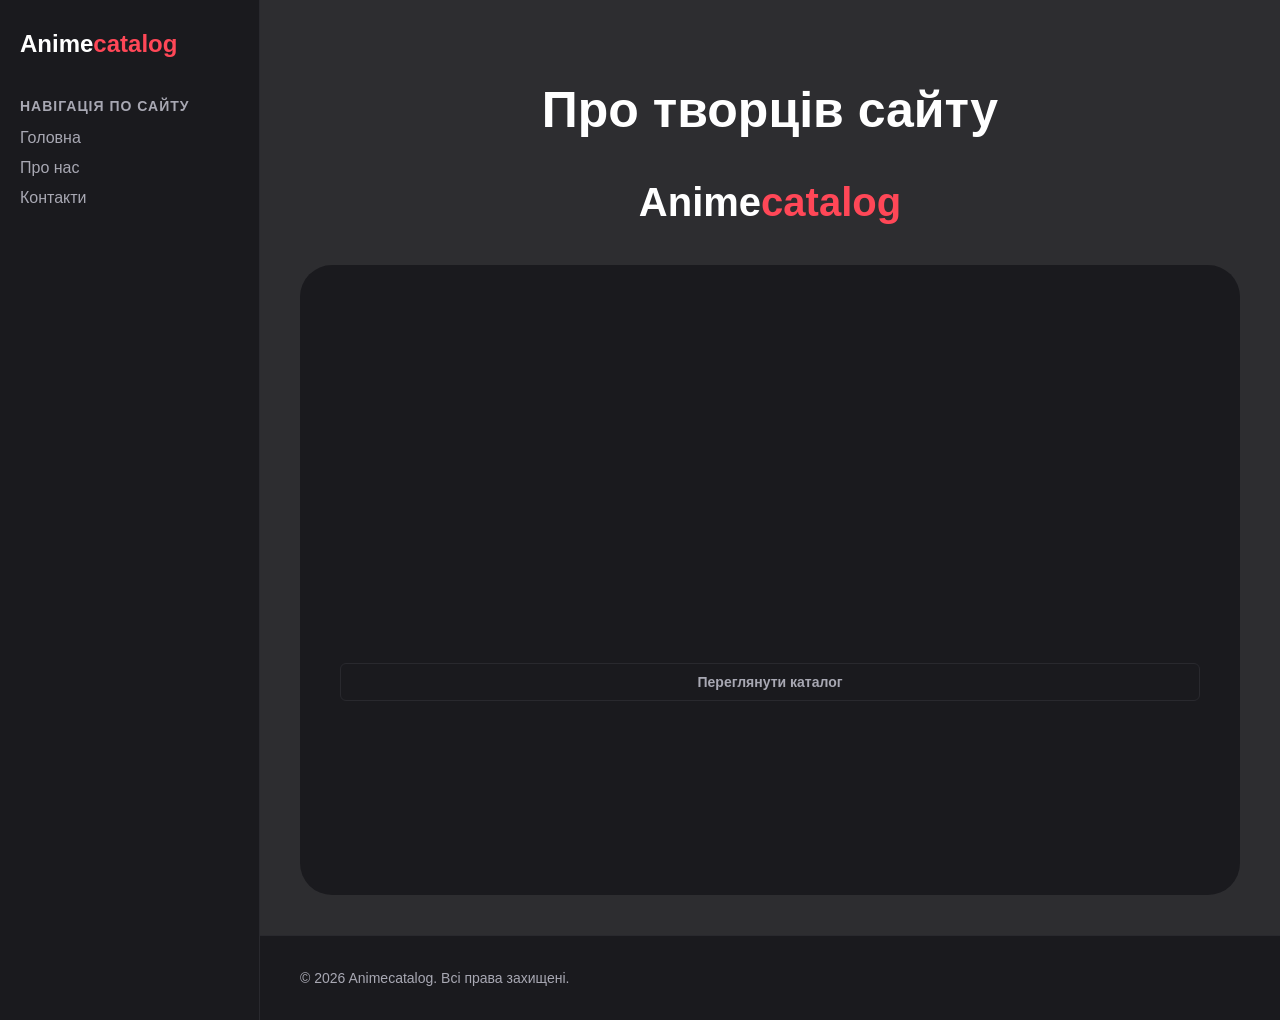
==== html/pro_nas.html @ 8fab1a99 "Створенна сторінка про розробників сайту. Додані посилання для кнопок навігації." ====
<!DOCTYPE html>
<html lang="uk">

<head>
    <meta charset="UTF-8">
    <meta name="viewport" content="width=device-width, initial-scale=1.0">
    <title>Головна сторінка</title>
    <link rel="stylesheet" href="/style/styles.css">
</head>

<body>

    <div class="wrapper">

        <!--  Шапка и Навигация -->
        <header class="sidebar">
            <div class="logo">Anime<span>catalog</span></div>

            <nav class="main-nav">
                <h3 class="nav-title">Навігація по сайту</h3>
                <ul class="nav-list">
                    <li><a href="/html/index.html">Головна</a></li>
                    <li><a href="/html/pro_nas.html">Про нас</a></li>
                    <li><a href="#">Контакти</a></li>
                </ul>
            </nav>
        </header>

        <div class="main-wrapper">
            <main class="main-content">
                <center>
                    <h1 class="title_pro_nas">Про творців сайту</h1>
                    <h2 class="logo_2">Anime<span>catalog</span></h2>
                </center>
                <div class="hero-section">
                    <h1 class=""><h1>
                    <h2></h2>
                    <h2></h2>
                    <h2></h2>
                    <button href="#" class="btn-filter">Переглянути каталог</button>
                </div>
            </main>

            <!-- Подвал  -->
            <footer class="site-footer">
                <p>&copy; 2026 Animecatalog. Всі права захищені.</p>
            </footer>
        </div>

    </div>
</body>

</html>
---- style/styles.css ----
/* Общие стили для темной темы */
body {
    background-color: #212124;
    color: #ffffff;
    font-family: Arial, sans-serif;
    margin: 0;
    padding: 0;
}

/* Главный контейнер-флекс */
.wrapper {
    display: flex;
    min-height: 100vh;
}

/* Левая панель меню (Sidebar) */
.sidebar {
    width: 260px;
    background-color: #1a1a1e;
    border-right: 1px solid #29292e;
    padding: 30px 20px;
    box-sizing: border-box;
}

.logo {
    font-size: 24px;
    font-weight: bold;
    color: #ffffff;
    margin-bottom: 40px;
}

.logo span {
    color: #ff4757;
}

.nav-title {
    font-size: 14px;
    color: #a8a8b3;
    text-transform: uppercase;
    letter-spacing: 1px;
    margin-bottom: 15px;
}

.nav-list {
    list-style: none;
    padding: 0;
    margin: 0;
}

.nav-list li {
    margin-bottom: 12px;
}

.nav-list a {
    color: #a8a8b3;
    text-decoration: none;
    font-size: 16px;
    display: block;
    transition: color 0.2s ease;
}

.nav-list a:hover, 
.nav-list a.active {
    color: #ff4757;
}

/*  (Контент + Футер) */
.main-wrapper {
    flex: 1;
    display: flex;
    flex-direction: column;
    background-color: #2d2d30;
}

.main-content {
    padding: 40px;
    flex: 1;
}

.page-title {
    font-size: 32px;
    margin-top: 0;
    margin-bottom: 20px;
}

/* --- стили --- */
.anime-grid {
    display: grid;
    grid-template-columns: repeat(auto-fill, minmax(280px, 1fr));
    gap: 30px;
}

.anime-card {
    background-color: #1a1a1e;
    border: 1px solid #29292e;
    border-radius: 8px;
    overflow: hidden;
    display: flex;
    flex-direction: column;
    height: 480px;
    transition: transform 0.3s ease, border-color 0.3s ease;
}

.anime-card:hover {
    transform: translateY(-5px);
    border-color: #ff4757;
}

.anime-description {
    font-size: 14px;
    color: #a8a8b3;
    display: -webkit-box;
    -webkit-line-clamp: 3;
    -webkit-box-orient: vertical;
    overflow: hidden;
    line-clamp: 3;
}

.btn-more {
    background-color: #29292e;
    color: #ffffff;
    text-align: center;
    padding: 10px;
    text-decoration: none;
    border-radius: 4px;
    font-weight: 600;
}

.filter-buttons {
    margin: 20px 0 30px 0;
    display: flex;
    gap: 12px;
    flex-wrap: wrap;
}

.btn-filter {
    background-color: #1a1a1e;
    color: #a8a8b3;
    border: 1px solid #29292e;
    padding: 10px 20px;
    border-radius: 6px;
    cursor: pointer;
    font-family: inherit;
    font-size: 14px;
    font-weight: 600;
    transition: background-color 0.3s ease;
}

.btn-filter:hover {
    border-color: #ff4757;
    color: #ffffff;
    background-color: #1f1f23;
}

.btn-filter.active {
    background-color: #ff4757;
    color: #ffffff;
    border-color: #ff4757;
    box-shadow: 0 4px 8px rgba(255, 71, 87, 0.2);
}

/*  подвал */
.site-footer {
    padding: 20px 40px;
    background-color: #1a1a1e;
    border-top: 1px solid #29292e;
    color: #a8a8b3;
    font-size: 14px;
}
.site-footer a {
    color: #a8a8b3;
    text-decoration: none;
    transition: color 0.2s ease;
}
.site-footer a:hover {
    color: #ff4757;
}

/* Оформлюємо наше вспливаюче вікно */
.modal {
    display: none; /* Спочатку вікно сховане */
    position: fixed;
    z-index: 2000;
    left: 0;
    top: 0;
    width: 100%;
    height: 100%;
    background-color: rgba(0, 0, 0, 0.85); /* Затемнення фону сторінки */
    backdrop-filter: blur(5px); /* Ефект розмиття заднього фону */
    overflow-y: auto;
}

/* Контентна частина вікна */
.modal-content {
    background-color: #1a1a1e;
    margin: 50px auto;
    padding: 0; /* Прибираємо внутрішні відступи, щоб картинка була на весь верх */
    border: 1px solid #ff4757;
    width: 90%;
    max-width: 800px;
    border-radius: 12px;
    position: relative;
    animation: fadeIn 0.3s ease; /* Додаємо плавну появу */
    overflow: hidden; /* Щоб картинка не виходила за закруглені краї */
}

@keyframes fadeIn {
    from { opacity: 0; transform: translateY(-20px); }
    to { opacity: 1; transform: translateY(0); }
}

/* Кнопка закриття (хрестик) */
.close-btn {
    position: absolute;
    top: 15px;
    right: 20px;
    font-size: 30px;
    color: #a8a8b3;
    cursor: pointer;
}

.close-btn:hover {
    color: #ff4757;
}

/* Стиль для кнопки пошуку на Анілібрії */
.btn-anilibria {
    display: inline-block;
    background-color: #ff4757;
    color: #fff;
    text-decoration: none;
    padding: 12px 24px;
    border-radius: 6px;
    font-weight: bold;
    margin-top: 20px;
}

/* --- Нові стилі для горизонтального банера --- */

/* Контейнер для картинки зверху */
.modal-banner {
    position: relative;
    width: 100%;
    height: 350px; /* Ти можеш змінити висоту банера тут */
}

.modal-banner img {
    width: 100%;
    height: 100%;
    object-fit: cover; /* Це важливо: картинка заповнить весь блок не деформуючись */
    display: block;
}

/* Затемнення картинки знизу та розміщення заголовка */
.modal-banner-overlay {
    position: absolute;
    bottom: 0;
    left: 0;
    width: 100%;
    padding: 40px 30px 20px 30px;
    background: linear-gradient(to top, rgba(26, 26, 30, 1), rgba(26, 26, 30, 0)); /* Плавне затемнення до чорного */
    box-sizing: border-box;
}

.modal-banner-overlay h2 {
    margin: 0;
    font-size: 28px;
    color: #fff;
    text-shadow: 2px 2px 4px rgba(0, 0, 0, 0.5); /* Додаємо тінь тексту для кращої читаємості */
}

/* Блок з текстом під картинкою */
.modal-info-content {
    padding: 20px 30px 30px 30px; /* Повертаємо відступи для тексту */
}

.hero-section
 {
    margin: 0 auto;
    border-radius: 32px;
    padding: 40px;
    max-width: 1200px;
    min-height: 550px;
    display: flex;
    flex-direction: column;
    justify-content: center;
    background: #1a1a1e;
}

.title_pro_nas{
    font-size: 50px;
    font-weight: 600;
    line-height: 145%;
    max-width: 460px;
}

.logo_2 {
    font-size: 40px;
    font-weight: bold;
    color: #ffffff;
    margin-bottom: 40px;
}

.logo_2 span {
    color: #ff4757;
}
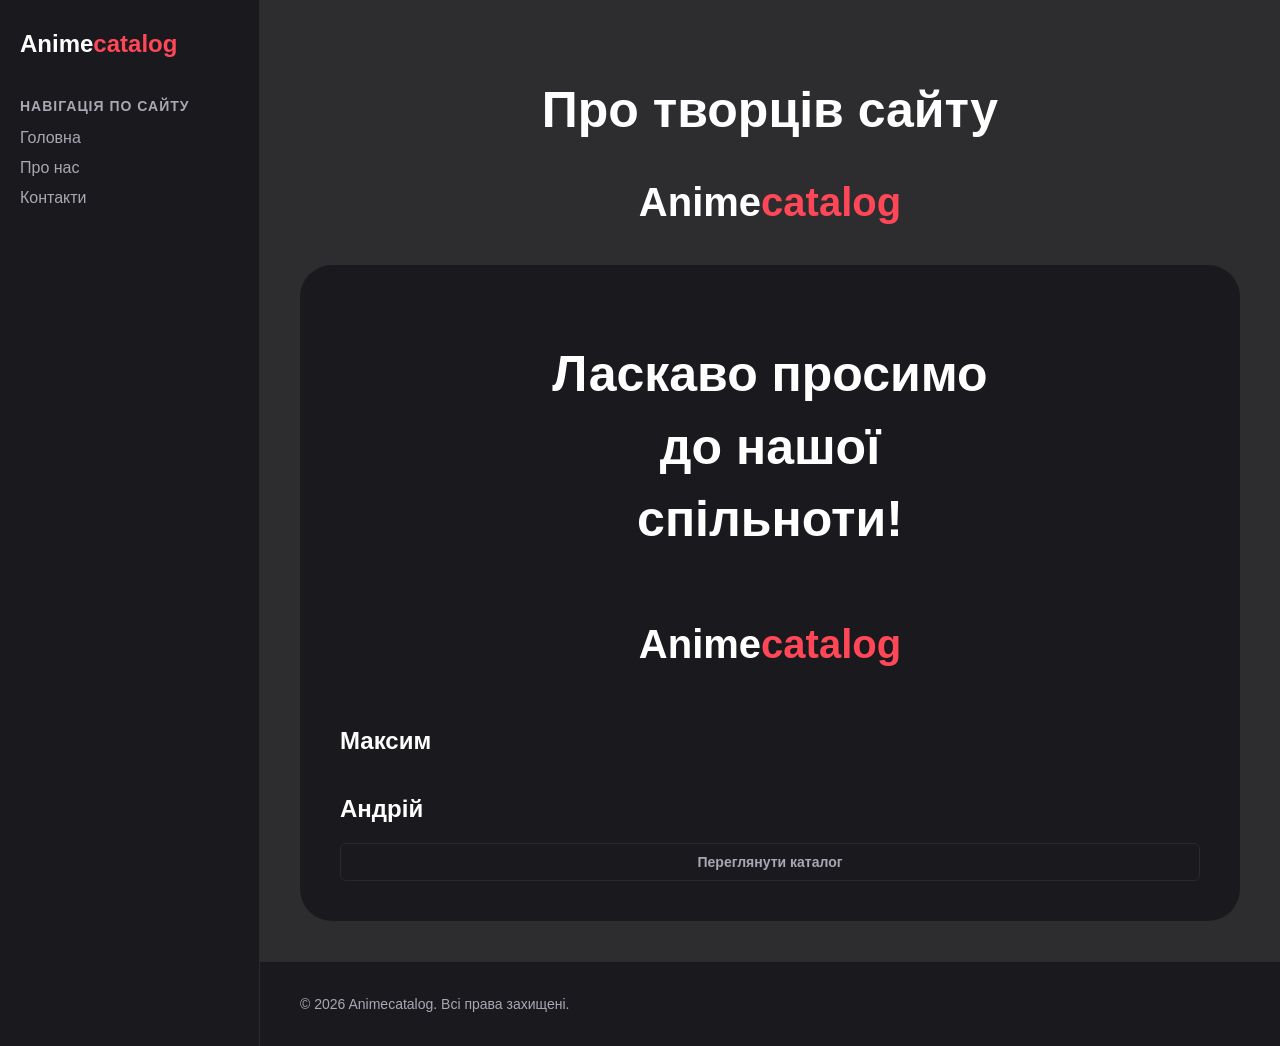
==== commit 93684aaa: "доробив сторiнку про нас" ====
--- a/html/pro_nas.html
+++ b/html/pro_nas.html
@@ -33,10 +33,10 @@
                     <h2 class="logo_2">Anime<span>catalog</span></h2>
                 </center>
                 <div class="hero-section">
-                    <h1 class=""><h1>
-                    <h2></h2>
-                    <h2></h2>
-                    <h2></h2>
+                    <h1 class="title_pro_nas">Ласкаво просимо до нашої спільноти!</h1>
+                    <h2 class="logo_2">Anime<span>catalog</span></h2>
+                    <h2>Максим</h2>
+                    <h2>Андрій</h2>
                     <button href="#" class="btn-filter">Переглянути каталог</button>
                 </div>
             </main>
--- a/style/styles.css
+++ b/style/styles.css
@@ -274,8 +274,7 @@
     padding: 20px 30px 30px 30px; /* Повертаємо відступи для тексту */
 }
 
-.hero-section
- {
+.hero-section{
     margin: 0 auto;
     border-radius: 32px;
     padding: 40px;
@@ -292,6 +291,9 @@
     font-weight: 600;
     line-height: 145%;
     max-width: 460px;
+    text-align: center;
+    margin-left: auto;
+    margin-right: auto;
 }
 
 .logo_2 {
@@ -299,6 +301,8 @@
     font-weight: bold;
     color: #ffffff;
     margin-bottom: 40px;
+    margin-left: auto;
+    margin-right: auto;
 }
 
 .logo_2 span {
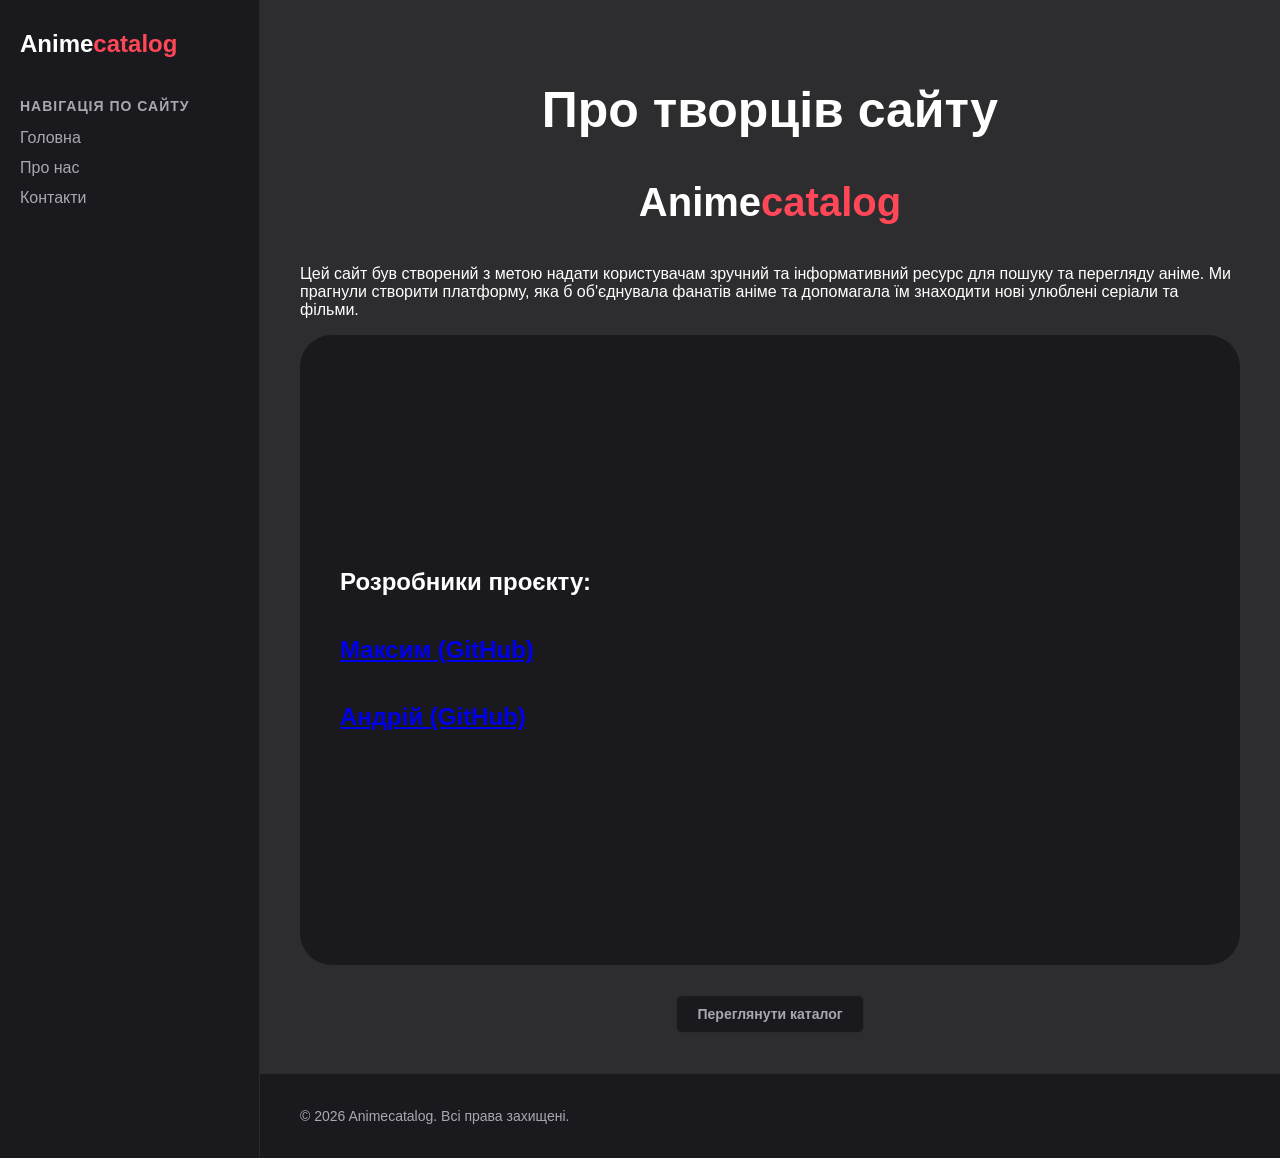
==== commit c904efa6: "исправил ошибки добавил сылку на гит хаб" ====
--- a/html/pro_nas.html
+++ b/html/pro_nas.html
@@ -4,7 +4,7 @@
 <head>
     <meta charset="UTF-8">
     <meta name="viewport" content="width=device-width, initial-scale=1.0">
-    <title>Головна сторінка</title>
+    <title>Про нас | Animecatalog</title>
     <link rel="stylesheet" href="/style/styles.css">
 </head>
 
@@ -32,13 +32,29 @@
                     <h1 class="title_pro_nas">Про творців сайту</h1>
                     <h2 class="logo_2">Anime<span>catalog</span></h2>
                 </center>
+                
                 <div class="hero-section">
-                    <h1 class="title_pro_nas">Ласкаво просимо до нашої спільноти!</h1>
-                    <h2 class="logo_2">Anime<span>catalog</span></h2>
-                    <h2>Максим</h2>
-                    <h2>Андрій</h2>
-                    <button href="#" class="btn-filter">Переглянути каталог</button>
+                    <p class="hero-text">Цей сайт був створений з метою надати користувачам зручний та інформативний ресурс для пошуку та перегляду аніме. Ми прагнули створити платформу, яка б об'єднувала фанатів аніме та допомагала їм знаходити нові улюблені серіали та фільми.</p>
                 </div>
+                
+                <div class="creators">
+                    <h2>Розробники проєкту:</h2>
+                    <h2>
+                        <a href="https://github.com/fenker55-sudo" target="_blank" class="github-link">
+                            Максим (GitHub)
+                        </a>
+                    </h2>
+                    <h2>
+                        <a href="https://github.com/Andrew-arch477" target="_blank" class="github-link">
+                            Андрій (GitHub)
+                        </a>
+                    </h2>
+                </div>
+
+                <!-- Виправлено кнопку: тепер це правильне посилання, оформлене як кнопка -->
+                <center style="margin-top: 30px;">
+                    <a href="/html/index.html" class="btn-filter" style="display: inline-block; text-decoration: none; text-align: center;">Переглянути каталог</a>
+                </center>
             </main>
 
             <!-- Подвал  -->
@@ -50,4 +66,4 @@
     </div>
 </body>
 
-</html>+</html>
--- a/style/styles.css
+++ b/style/styles.css
@@ -274,7 +274,7 @@
     padding: 20px 30px 30px 30px; /* Повертаємо відступи для тексту */
 }
 
-.hero-section{
+.creators{
     margin: 0 auto;
     border-radius: 32px;
     padding: 40px;
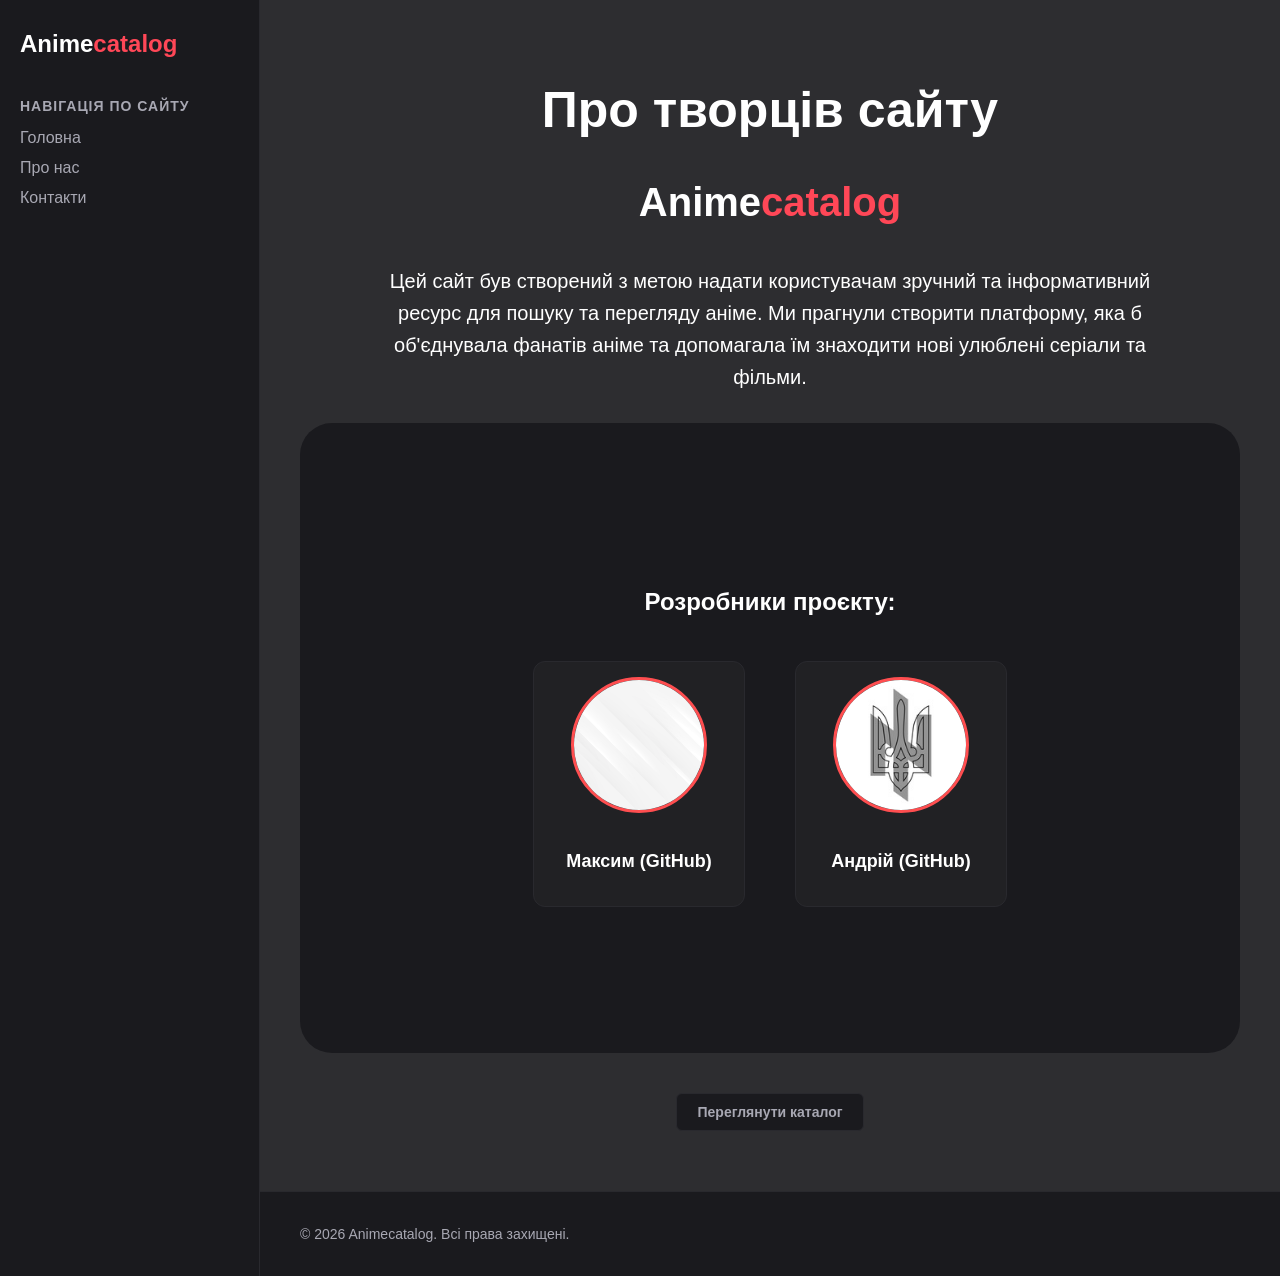
==== commit 9e1f9d2f: "добавил автарки" ====
--- a/html/pro_nas.html
+++ b/html/pro_nas.html
@@ -34,25 +34,42 @@
                 </center>
                 
                 <div class="hero-section">
-                    <p class="hero-text">Цей сайт був створений з метою надати користувачам зручний та інформативний ресурс для пошуку та перегляду аніме. Ми прагнули створити платформу, яка б об'єднувала фанатів аніме та допомагала їм знаходити нові улюблені серіали та фільми.</p>
+                    <!-- Додано вбудований стиль style="" для швидкого збільшення тексту, якщо ви ще не оновили CSS -->
+                    <p class="hero-text" style="font-size: 20px; line-height: 1.6; max-width: 800px; margin: 0 auto 30px auto; text-align: center;">
+                        Цей сайт був створений з метою надати користувачам зручний та інформативний ресурс для пошуку та перегляду аніме. 
+                        Ми прагнули створити платформу, яка б об'єднувала фанатів аніме та допомагала їм знаходити нові улюблені серіали та фільми.
+                    </p>
                 </div>
                 
+                <!-- Блок розробників з аватарками з GitHub -->
                 <div class="creators">
-                    <h2>Розробники проєкту:</h2>
-                    <h2>
-                        <a href="https://github.com/fenker55-sudo" target="_blank" class="github-link">
-                            Максим (GitHub)
-                        </a>
-                    </h2>
-                    <h2>
-                        <a href="https://github.com/Andrew-arch477" target="_blank" class="github-link">
-                            Андрій (GitHub)
-                        </a>
-                    </h2>
+                    <h2 style="text-align: center; margin-bottom: 20px;">Розробники проєкту:</h2>
+                    
+                    <div class="creators-container" style="display: flex; justify-content: center; gap: 50px; flex-wrap: wrap; margin-top: 25px;">
+                        <!-- Картка Максима -->
+                        <div class="creator-card" style="text-align: center; padding: 15px; min-width: 180px;">
+                            <img src="max.jpg" alt="Аватар Максима" class="avatar" style="width: 130px; height: 130px; border-radius: 50%; object-fit: cover; margin-bottom: 15px; border: 3px solid #ff4e50;">
+                            <h3>
+                                <a href="https://github.com/fenker55-sudo" target="_blank" class="github-link" style="text-decoration: none; color: inherit; font-size: 18px;">
+                                    Максим (GitHub)
+                                </a>
+                            </h3>
+                        </div>
+
+                        <!-- Картка Андрія -->
+                        <div class="creator-card" style="text-align: center; padding: 15px; min-width: 180px;">
+                            <img src="andrew.jpg" alt="Аватар Андрія" class="avatar" style="width: 130px; height: 130px; border-radius: 50%; object-fit: cover; margin-bottom: 15px; border: 3px solid #ff4e50;">
+                            <h3>
+                                <a href="https://github.com/Andrew-arch477" target="_blank" class="github-link" style="text-decoration: none; color: inherit; font-size: 18px;">
+                                    Андрій (GitHub)
+                                </a>
+                            </h3>
+                        </div>
+                    </div>
                 </div>
 
-                <!-- Виправлено кнопку: тепер це правильне посилання, оформлене як кнопка -->
-                <center style="margin-top: 30px;">
+                <!-- Кнопка повернення до каталогу -->
+                <center style="margin-top: 40px; margin-bottom: 20px;">
                     <a href="/html/index.html" class="btn-filter" style="display: inline-block; text-decoration: none; text-align: center;">Переглянути каталог</a>
                 </center>
             </main>
--- a/style/styles.css
+++ b/style/styles.css
@@ -308,3 +308,69 @@
 .logo_2 span {
     color: #ff4757;
 }
+
+.creators p {
+    font-size: 18px;
+    line-height: 150%;
+    color: #a8a8b3;
+    max-width: 800px;
+    margin: 20px auto 0 auto;
+    text-align: center;
+}
+
+.hero-text {
+    font-size: 20px;       
+    line-height: 1.6;      
+    max-width: 800px;      
+    margin: 0 auto; 
+}
+
+.creators-container {
+    display: flex;
+    justify-content: center;
+    gap: 60px;
+    flex-wrap: wrap;
+    margin-top: 40px;
+}
+
+.creator-card {
+    text-align: center;
+    padding: 20px;
+    min-width: 200px;
+    background:#212124;
+    border-radius: 12px;
+    border: 1px solid #29292e;
+    transition: transform 0.3s ease, border-color 0.3s ease;
+
+}
+
+.creators-card:hover {
+    transform: translateY(-5px);
+    border-color: #ff4757;
+
+}
+
+.avatar {
+    width: 140px;
+    height: 140px;
+    border-radius: 50%;
+    object-fit: cover;
+    margin-bottom: 15px;
+    border: 3px solid #ff4757;
+    transition: transform 0.3s ease;
+
+}
+
+.github-link {
+    text-decoration: none;
+    color: #ffffff;
+    font-size: 18px;
+    font-weight: 600;
+    transition: color 0.2s ease;
+
+}
+
+.github-link:hover {
+    color: #ff4757;
+    text-decoration: underline;
+}
